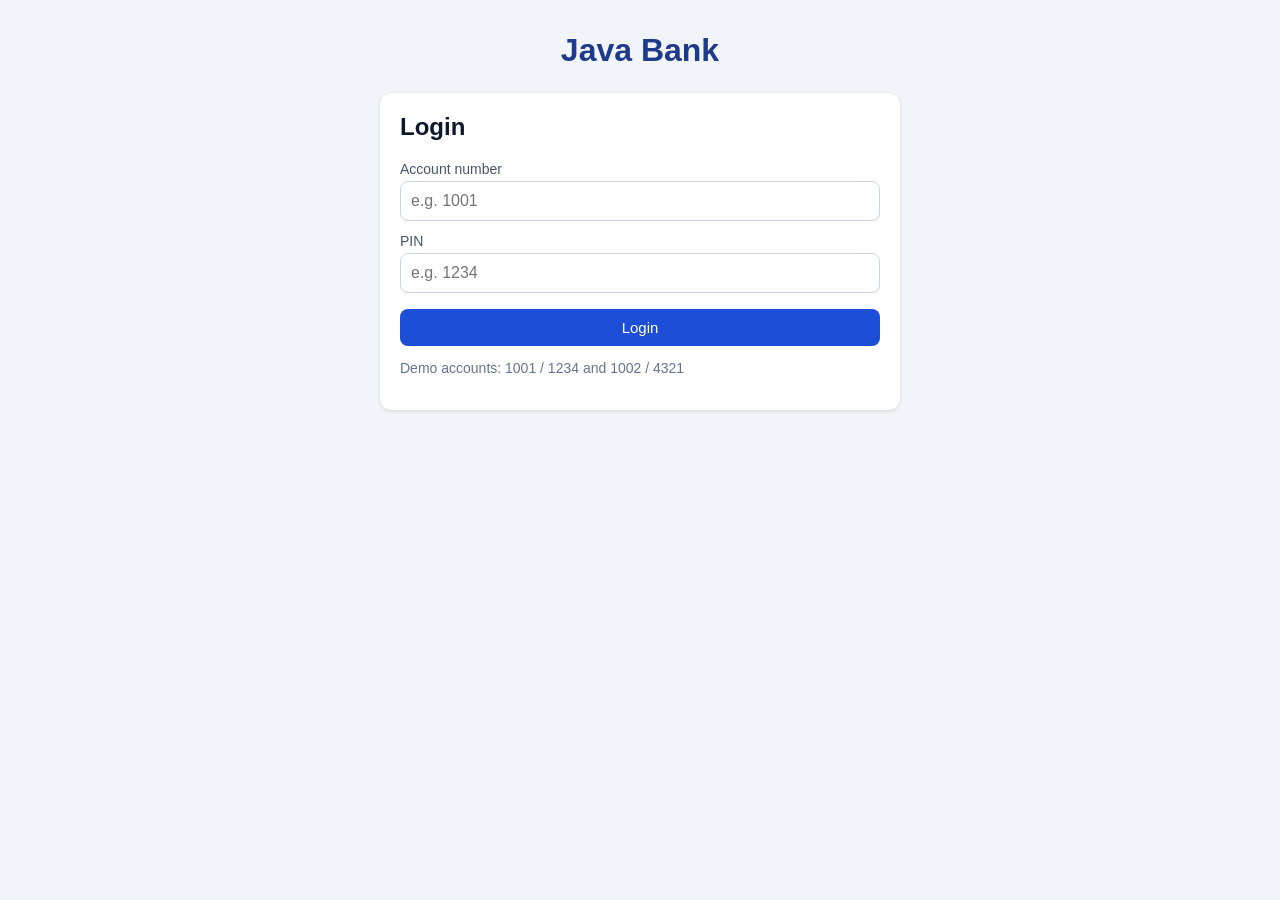
==== src/main/resources/static/index.html @ c12959ac "Add files via upload" ====
<!DOCTYPE html>
<html lang="en">
<head>
  <meta charset="UTF-8">
  <meta name="viewport" content="width=device-width, initial-scale=1">
  <title>Java Bank</title>
  <style>
    * { box-sizing: border-box; }
    body {
      margin: 0; min-height: 100vh; font-family: Segoe UI, Roboto, Arial, sans-serif;
      background: #f1f5f9; color: #0f172a; display: flex; justify-content: center; padding: 24px 16px;
    }
    .container { width: 100%; max-width: 520px; }
    h1 { text-align: center; color: #1e3a8a; margin: 8px 0 24px; }
    .card {
      background: #fff; border-radius: 12px; padding: 20px; margin-bottom: 16px;
      box-shadow: 0 1px 4px rgba(15, 23, 42, 0.12);
    }
    label { display: block; font-size: 14px; margin: 12px 0 4px; color: #475569; }
    input {
      width: 100%; padding: 10px; font-size: 16px; border: 1px solid #cbd5e1; border-radius: 8px;
    }
    button {
      padding: 10px 16px; font-size: 15px; border: 0; border-radius: 8px; cursor: pointer;
      background: #1d4ed8; color: #fff;
    }
    button:hover { background: #1e40af; }
    button.green { background: #15803d; }
    button.green:hover { background: #166534; }
    button.red { background: #b91c1c; }
    button.red:hover { background: #991b1b; }
    button.grey { background: #64748b; }
    button.full { width: 100%; margin-top: 16px; }
    .row { display: flex; gap: 8px; margin-top: 12px; }
    .row input { flex: 1; }
    .balance { font-size: 34px; font-weight: 600; color: #1e3a8a; margin: 4px 0 0; }
    .muted { color: #64748b; font-size: 14px; }
    .top { display: flex; justify-content: space-between; align-items: center; }
    .message { margin-top: 12px; padding: 10px; border-radius: 8px; font-size: 14px; display: none; }
    .message.ok { display: block; background: #dcfce7; color: #166534; }
    .message.err { display: block; background: #fee2e2; color: #991b1b; }
    table { width: 100%; border-collapse: collapse; font-size: 14px; }
    th, td { text-align: left; padding: 8px 4px; border-bottom: 1px solid #e2e8f0; }
    td.deposit { color: #15803d; font-weight: 600; }
    td.withdraw { color: #b91c1c; font-weight: 600; }
    .hidden { display: none; }
  </style>
</head>
<body>
  <div class="container">
    <h1>Java Bank</h1>

    <!-- Login screen -->
    <div id="loginView" class="card">
      <h2 style="margin-top:0">Login</h2>
      <label for="accNo">Account number</label>
      <input id="accNo" type="number" placeholder="e.g. 1001">
      <label for="pin">PIN</label>
      <input id="pin" type="password" placeholder="e.g. 1234">
      <button class="full" id="loginBtn">Login</button>
      <div id="loginMsg" class="message"></div>
      <p class="muted">Demo accounts: 1001 / 1234 and 1002 / 4321</p>
    </div>

    <!-- Dashboard screen -->
    <div id="dashView" class="hidden">
      <div class="card">
        <div class="top">
          <div>
            <div class="muted">Welcome,</div>
            <strong id="holderName"></strong>
            <span class="muted" id="accountLabel"></span>
          </div>
          <button class="grey" id="logoutBtn">Logout</button>
        </div>
        <div class="muted" style="margin-top:16px">Current balance</div>
        <div class="balance" id="balance"></div>
      </div>

      <div class="card">
        <h3 style="margin-top:0">Deposit / Withdraw</h3>
        <div class="row">
          <input id="amount" type="number" min="0" step="0.01" placeholder="Amount">
        </div>
        <div class="row">
          <button class="green" id="depositBtn" style="flex:1">Deposit</button>
          <button class="red" id="withdrawBtn" style="flex:1">Withdraw</button>
        </div>
        <div id="txMsg" class="message"></div>
      </div>

      <div class="card">
        <h3 style="margin-top:0">Transaction history</h3>
        <table>
          <thead>
            <tr><th>Date</th><th>Type</th><th>Amount</th><th>Balance</th></tr>
          </thead>
          <tbody id="historyBody"></tbody>
        </table>
        <p id="emptyMsg" class="muted hidden">No transactions yet.</p>
      </div>
    </div>
  </div>

  <script>
    // Keep the logged-in user in memory (a real app would use a token/session).
    let currentAccount = null;
    let currentPin = null;

    const $ = (id) => document.getElementById(id);

    function money(n) {
      return Number(n).toLocaleString('en-IN', { style: 'currency', currency: 'INR' });
    }

    function showMessage(el, text, ok) {
      el.textContent = text;
      el.className = 'message ' + (ok ? 'ok' : 'err');
    }

    // One helper for every API call: adds the PIN header and handles errors.
    async function api(path, options = {}) {
      const headers = { 'Content-Type': 'application/json' };
      if (currentPin !== null) headers['X-PIN'] = currentPin;
      const response = await fetch(path, { ...options, headers });
      let data = null;
      try { data = await response.json(); } catch (e) { /* no body */ }
      if (!response.ok) {
        throw new Error((data && data.error) || 'Something went wrong (' + response.status + ')');
      }
      return data;
    }

    async function login() {
      const accNo = $('accNo').value.trim();
      const pin = $('pin').value.trim();
      if (!accNo || !pin) {
        showMessage($('loginMsg'), 'Enter account number and PIN', false);
        return;
      }
      try {
        const account = await api('/api/login', {
          method: 'POST',
          body: JSON.stringify({ accountNumber: Number(accNo), pin: pin })
        });
        currentAccount = account;
        currentPin = pin;
        $('loginView').classList.add('hidden');
        $('dashView').classList.remove('hidden');
        $('loginMsg').className = 'message';
        renderAccount();
        await loadHistory();
      } catch (e) {
        showMessage($('loginMsg'), e.message, false);
      }
    }

    function renderAccount() {
      $('holderName').textContent = currentAccount.holderName;
      $('accountLabel').textContent = '(Acc #' + currentAccount.accountNumber + ')';
      $('balance').textContent = money(currentAccount.balance);
    }

    async function loadHistory() {
      const list = await api('/api/accounts/' + currentAccount.accountNumber + '/history');
      const body = $('historyBody');
      body.innerHTML = '';
      $('emptyMsg').classList.toggle('hidden', list.length > 0);
      list.forEach((t) => {
        const tr = document.createElement('tr');
        const cells = [
          new Date(t.createdAt).toLocaleString(),
          t.type,
          money(t.amount),
          money(t.balanceAfter)
        ];
        cells.forEach((text, i) => {
          const td = document.createElement('td');
          td.textContent = text; // textContent avoids HTML injection
          if (i === 1) td.className = t.type.toLowerCase();
          tr.appendChild(td);
        });
        body.appendChild(tr);
      });
    }

    async function transact(kind) {
      const amount = parseFloat($('amount').value);
      if (!(amount > 0)) {
        showMessage($('txMsg'), 'Enter an amount greater than 0', false);
        return;
      }
      try {
        const account = await api('/api/accounts/' + currentAccount.accountNumber + '/' + kind, {
          method: 'POST',
          body: JSON.stringify({ amount: amount })
        });
        currentAccount = account;
        renderAccount();
        await loadHistory();
        $('amount').value = '';
        showMessage($('txMsg'), (kind === 'deposit' ? 'Deposit' : 'Withdrawal') + ' successful', true);
      } catch (e) {
        showMessage($('txMsg'), e.message, false);
      }
    }

    function logout() {
      currentAccount = null;
      currentPin = null;
      $('pin').value = '';
      $('amount').value = '';
      $('txMsg').className = 'message';
      $('dashView').classList.add('hidden');
      $('loginView').classList.remove('hidden');
    }

    $('loginBtn').addEventListener('click', login);
    $('pin').addEventListener('keydown', (e) => { if (e.key === 'Enter') login(); });
    $('depositBtn').addEventListener('click', () => transact('deposit'));
    $('withdrawBtn').addEventListener('click', () => transact('withdraw'));
    $('logoutBtn').addEventListener('click', logout);
  </script>
</body>
</html>
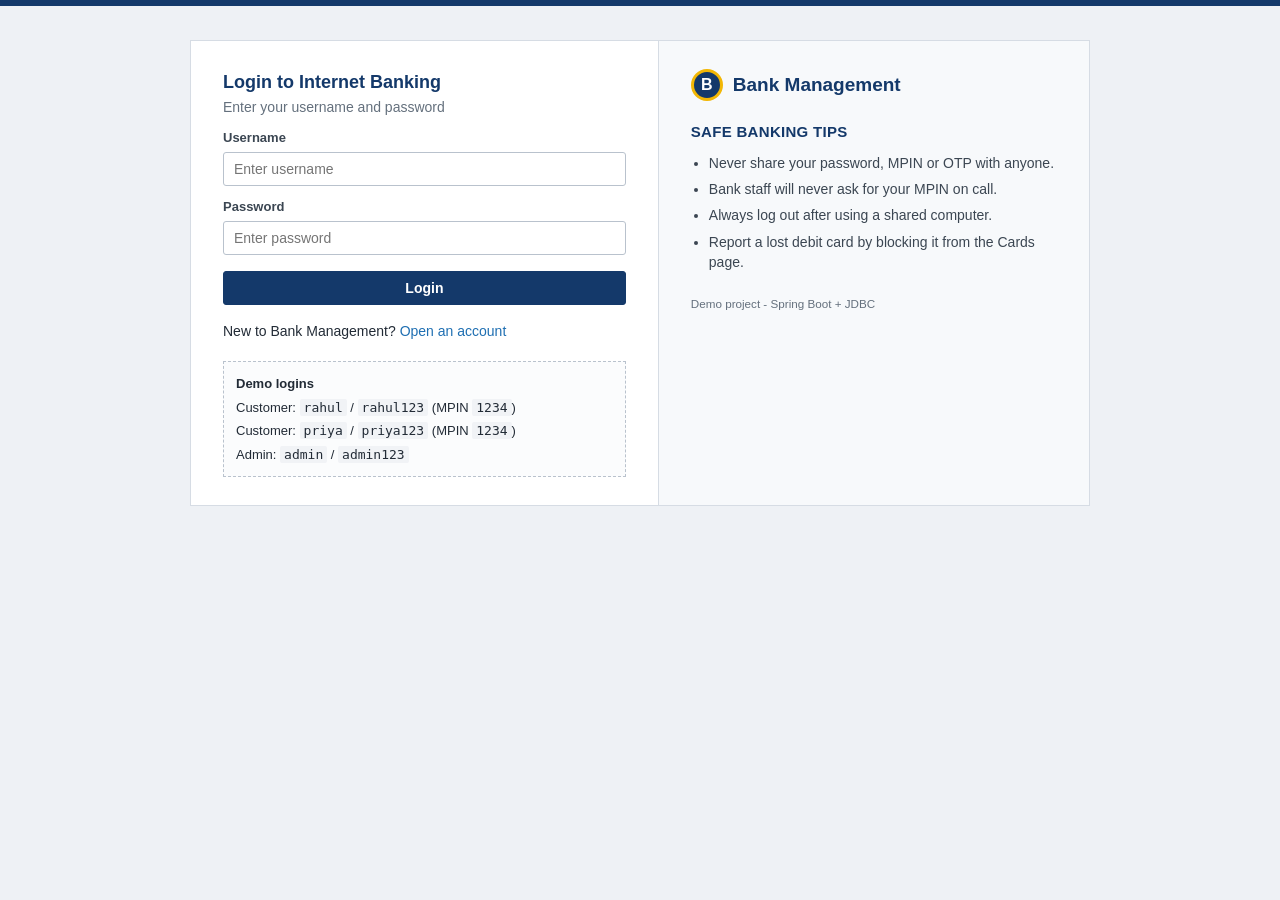
==== commit 466640c2: "Replace app with Bank Management System (Spring Boot + JDBC, netbanking UI) Co-Authored-By: Devin AI" ====
--- a/src/main/resources/static/index.html
+++ b/src/main/resources/static/index.html
@@ -1,225 +1,68 @@
 <!DOCTYPE html>
 <html lang="en">
 <head>
-  <meta charset="UTF-8">
-  <meta name="viewport" content="width=device-width, initial-scale=1">
-  <title>Java Bank</title>
-  <style>
-    * { box-sizing: border-box; }
-    body {
-      margin: 0; min-height: 100vh; font-family: Segoe UI, Roboto, Arial, sans-serif;
-      background: #f1f5f9; color: #0f172a; display: flex; justify-content: center; padding: 24px 16px;
-    }
-    .container { width: 100%; max-width: 520px; }
-    h1 { text-align: center; color: #1e3a8a; margin: 8px 0 24px; }
-    .card {
-      background: #fff; border-radius: 12px; padding: 20px; margin-bottom: 16px;
-      box-shadow: 0 1px 4px rgba(15, 23, 42, 0.12);
-    }
-    label { display: block; font-size: 14px; margin: 12px 0 4px; color: #475569; }
-    input {
-      width: 100%; padding: 10px; font-size: 16px; border: 1px solid #cbd5e1; border-radius: 8px;
-    }
-    button {
-      padding: 10px 16px; font-size: 15px; border: 0; border-radius: 8px; cursor: pointer;
-      background: #1d4ed8; color: #fff;
-    }
-    button:hover { background: #1e40af; }
-    button.green { background: #15803d; }
-    button.green:hover { background: #166534; }
-    button.red { background: #b91c1c; }
-    button.red:hover { background: #991b1b; }
-    button.grey { background: #64748b; }
-    button.full { width: 100%; margin-top: 16px; }
-    .row { display: flex; gap: 8px; margin-top: 12px; }
-    .row input { flex: 1; }
-    .balance { font-size: 34px; font-weight: 600; color: #1e3a8a; margin: 4px 0 0; }
-    .muted { color: #64748b; font-size: 14px; }
-    .top { display: flex; justify-content: space-between; align-items: center; }
-    .message { margin-top: 12px; padding: 10px; border-radius: 8px; font-size: 14px; display: none; }
-    .message.ok { display: block; background: #dcfce7; color: #166534; }
-    .message.err { display: block; background: #fee2e2; color: #991b1b; }
-    table { width: 100%; border-collapse: collapse; font-size: 14px; }
-    th, td { text-align: left; padding: 8px 4px; border-bottom: 1px solid #e2e8f0; }
-    td.deposit { color: #15803d; font-weight: 600; }
-    td.withdraw { color: #b91c1c; font-weight: 600; }
-    .hidden { display: none; }
-  </style>
+    <meta charset="UTF-8">
+    <meta name="viewport" content="width=device-width, initial-scale=1.0">
+    <title>Bank Management | Login</title>
+    <link href="https://cdn.jsdelivr.net/npm/bootstrap-icons@1.11.3/font/bootstrap-icons.min.css" rel="stylesheet">
+    <link rel="stylesheet" href="css/style.css">
 </head>
 <body>
-  <div class="container">
-    <h1>Java Bank</h1>
+<div class="auth-page">
+    <div class="auth-wrap">
+        <div class="auth-form">
+            <h2>Login to Internet Banking</h2>
+            <p class="muted">Enter your username and password</p>
 
-    <!-- Login screen -->
-    <div id="loginView" class="card">
-      <h2 style="margin-top:0">Login</h2>
-      <label for="accNo">Account number</label>
-      <input id="accNo" type="number" placeholder="e.g. 1001">
-      <label for="pin">PIN</label>
-      <input id="pin" type="password" placeholder="e.g. 1234">
-      <button class="full" id="loginBtn">Login</button>
-      <div id="loginMsg" class="message"></div>
-      <p class="muted">Demo accounts: 1001 / 1234 and 1002 / 4321</p>
+            <form id="loginForm">
+                <label>Username</label>
+                <input id="username" placeholder="Enter username" required>
+                <label>Password</label>
+                <input id="password" type="password" placeholder="Enter password" required>
+                <div class="form-actions">
+                    <button class="btn btn-block" type="submit">Login</button>
+                </div>
+            </form>
+            <p style="margin-top:16px">New to Bank Management? <a href="register.html">Open an account</a></p>
+
+            <div class="demo-box">
+                <b>Demo logins</b><br>
+                Customer: <code>rahul</code> / <code>rahul123</code> (MPIN <code>1234</code>)<br>
+                Customer: <code>priya</code> / <code>priya123</code> (MPIN <code>1234</code>)<br>
+                Admin: <code>admin</code> / <code>admin123</code>
+            </div>
+        </div>
+        <div class="auth-hero">
+            <div class="logo"><div class="logo-mark">B</div> Bank Management</div>
+            <h1>Safe banking tips</h1>
+            <ul>
+                <li>Never share your password, MPIN or OTP with anyone.</li>
+                <li>Bank staff will never ask for your MPIN on call.</li>
+                <li>Always log out after using a shared computer.</li>
+                <li>Report a lost debit card by blocking it from the Cards page.</li>
+            </ul>
+            <small>Demo project - Spring Boot + JDBC</small>
+        </div>
     </div>
+</div>
 
-    <!-- Dashboard screen -->
-    <div id="dashView" class="hidden">
-      <div class="card">
-        <div class="top">
-          <div>
-            <div class="muted">Welcome,</div>
-            <strong id="holderName"></strong>
-            <span class="muted" id="accountLabel"></span>
-          </div>
-          <button class="grey" id="logoutBtn">Logout</button>
-        </div>
-        <div class="muted" style="margin-top:16px">Current balance</div>
-        <div class="balance" id="balance"></div>
-      </div>
-
-      <div class="card">
-        <h3 style="margin-top:0">Deposit / Withdraw</h3>
-        <div class="row">
-          <input id="amount" type="number" min="0" step="0.01" placeholder="Amount">
-        </div>
-        <div class="row">
-          <button class="green" id="depositBtn" style="flex:1">Deposit</button>
-          <button class="red" id="withdrawBtn" style="flex:1">Withdraw</button>
-        </div>
-        <div id="txMsg" class="message"></div>
-      </div>
-
-      <div class="card">
-        <h3 style="margin-top:0">Transaction history</h3>
-        <table>
-          <thead>
-            <tr><th>Date</th><th>Type</th><th>Amount</th><th>Balance</th></tr>
-          </thead>
-          <tbody id="historyBody"></tbody>
-        </table>
-        <p id="emptyMsg" class="muted hidden">No transactions yet.</p>
-      </div>
-    </div>
-  </div>
-
-  <script>
-    // Keep the logged-in user in memory (a real app would use a token/session).
-    let currentAccount = null;
-    let currentPin = null;
-
-    const $ = (id) => document.getElementById(id);
-
-    function money(n) {
-      return Number(n).toLocaleString('en-IN', { style: 'currency', currency: 'INR' });
-    }
-
-    function showMessage(el, text, ok) {
-      el.textContent = text;
-      el.className = 'message ' + (ok ? 'ok' : 'err');
-    }
-
-    // One helper for every API call: adds the PIN header and handles errors.
-    async function api(path, options = {}) {
-      const headers = { 'Content-Type': 'application/json' };
-      if (currentPin !== null) headers['X-PIN'] = currentPin;
-      const response = await fetch(path, { ...options, headers });
-      let data = null;
-      try { data = await response.json(); } catch (e) { /* no body */ }
-      if (!response.ok) {
-        throw new Error((data && data.error) || 'Something went wrong (' + response.status + ')');
-      }
-      return data;
-    }
-
-    async function login() {
-      const accNo = $('accNo').value.trim();
-      const pin = $('pin').value.trim();
-      if (!accNo || !pin) {
-        showMessage($('loginMsg'), 'Enter account number and PIN', false);
-        return;
-      }
-      try {
-        const account = await api('/api/login', {
-          method: 'POST',
-          body: JSON.stringify({ accountNumber: Number(accNo), pin: pin })
-        });
-        currentAccount = account;
-        currentPin = pin;
-        $('loginView').classList.add('hidden');
-        $('dashView').classList.remove('hidden');
-        $('loginMsg').className = 'message';
-        renderAccount();
-        await loadHistory();
-      } catch (e) {
-        showMessage($('loginMsg'), e.message, false);
-      }
-    }
-
-    function renderAccount() {
-      $('holderName').textContent = currentAccount.holderName;
-      $('accountLabel').textContent = '(Acc #' + currentAccount.accountNumber + ')';
-      $('balance').textContent = money(currentAccount.balance);
-    }
-
-    async function loadHistory() {
-      const list = await api('/api/accounts/' + currentAccount.accountNumber + '/history');
-      const body = $('historyBody');
-      body.innerHTML = '';
-      $('emptyMsg').classList.toggle('hidden', list.length > 0);
-      list.forEach((t) => {
-        const tr = document.createElement('tr');
-        const cells = [
-          new Date(t.createdAt).toLocaleString(),
-          t.type,
-          money(t.amount),
-          money(t.balanceAfter)
-        ];
-        cells.forEach((text, i) => {
-          const td = document.createElement('td');
-          td.textContent = text; // textContent avoids HTML injection
-          if (i === 1) td.className = t.type.toLowerCase();
-          tr.appendChild(td);
-        });
-        body.appendChild(tr);
-      });
-    }
-
-    async function transact(kind) {
-      const amount = parseFloat($('amount').value);
-      if (!(amount > 0)) {
-        showMessage($('txMsg'), 'Enter an amount greater than 0', false);
-        return;
-      }
-      try {
-        const account = await api('/api/accounts/' + currentAccount.accountNumber + '/' + kind, {
-          method: 'POST',
-          body: JSON.stringify({ amount: amount })
-        });
-        currentAccount = account;
-        renderAccount();
-        await loadHistory();
-        $('amount').value = '';
-        showMessage($('txMsg'), (kind === 'deposit' ? 'Deposit' : 'Withdrawal') + ' successful', true);
-      } catch (e) {
-        showMessage($('txMsg'), e.message, false);
-      }
-    }
-
-    function logout() {
-      currentAccount = null;
-      currentPin = null;
-      $('pin').value = '';
-      $('amount').value = '';
-      $('txMsg').className = 'message';
-      $('dashView').classList.add('hidden');
-      $('loginView').classList.remove('hidden');
-    }
-
-    $('loginBtn').addEventListener('click', login);
-    $('pin').addEventListener('keydown', (e) => { if (e.key === 'Enter') login(); });
-    $('depositBtn').addEventListener('click', () => transact('deposit'));
-    $('withdrawBtn').addEventListener('click', () => transact('withdraw'));
-    $('logoutBtn').addEventListener('click', logout);
-  </script>
+<script src="js/api.js"></script>
+<script>
+    document.getElementById("loginForm").addEventListener("submit", async (e) => {
+        e.preventDefault();   // stop the browser from reloading the page
+        try {
+            const data = await api("POST", "/api/auth/login", {
+                username: document.getElementById("username").value.trim(),
+                password: document.getElementById("password").value
+            });
+            localStorage.setItem("token", data.token);
+            localStorage.setItem("role", data.role);
+            localStorage.setItem("fullName", data.fullName);
+            window.location.href = data.role === "ADMIN" ? "admin.html" : "dashboard.html";
+        } catch (err) {
+            toast(err.message, "error");
+        }
+    });
+</script>
 </body>
 </html>
--- a/src/main/resources/static/css/style.css
+++ b/src/main/resources/static/css/style.css
@@ -0,0 +1,219 @@
+/* ===== Bank Management - stylesheet =====
+   Flat, simple netbanking look: navy header, white panels, thin borders. */
+:root {
+    --navy: #14396a;
+    --navy-dark: #0d2a50;
+    --blue: #1f6fb2;
+    --bg: #eef1f5;
+    --panel: #ffffff;
+    --border: #d6dce4;
+    --text: #222b36;
+    --muted: #64707d;
+    --green: #1e7e34;
+    --red: #c62828;
+    --amber: #b26a00;
+}
+
+* { box-sizing: border-box; margin: 0; padding: 0; }
+body { font-family: "Segoe UI", Roboto, Arial, sans-serif; background: var(--bg); color: var(--text); font-size: 14px; line-height: 1.45; }
+a { color: var(--blue); text-decoration: none; }
+a:hover { text-decoration: underline; }
+h2 { font-size: 18px; font-weight: 600; margin-bottom: 14px; color: var(--navy); }
+h3 { font-size: 14px; font-weight: 600; margin-bottom: 12px; color: var(--navy); text-transform: uppercase; letter-spacing: .3px; }
+code { background: #f1f3f6; padding: 1px 4px; border-radius: 2px; }
+.muted { color: var(--muted); }
+.hidden { display: none !important; }
+.credit { color: var(--green); font-weight: 600; }
+.debit { color: var(--red); font-weight: 600; }
+
+/* ---------- Buttons & forms ---------- */
+.btn {
+    border: 1px solid var(--navy); border-radius: 3px; padding: 8px 16px; font-size: 14px; font-weight: 600;
+    cursor: pointer; background: var(--navy); color: #fff; font-family: inherit;
+}
+.btn:hover { background: var(--navy-dark); }
+.btn:disabled { opacity: .55; cursor: not-allowed; }
+.btn-outline { background: #fff; color: var(--navy); }
+.btn-outline:hover { background: #f1f4f8; }
+.btn-accent { background: var(--blue); border-color: var(--blue); }
+.btn-red { background: var(--red); border-color: var(--red); }
+.btn-red:hover { background: #a31f1f; }
+.btn-green { background: var(--green); border-color: var(--green); }
+.btn-green:hover { background: #17652a; }
+.btn-sm { padding: 4px 10px; font-size: 12px; }
+.btn-block { width: 100%; }
+
+label { display: block; font-size: 13px; font-weight: 600; color: #3b4652; margin: 12px 0 4px; }
+input, select {
+    width: 100%; padding: 8px 10px; border: 1px solid #b9c2cd; border-radius: 3px; font-size: 14px;
+    font-family: inherit; background: #fff; outline: none;
+}
+input:focus, select:focus { border-color: var(--blue); box-shadow: 0 0 0 2px rgba(31, 111, 178, .15); }
+.row { display: flex; gap: 12px; }
+.row > * { flex: 1; }
+.form-actions { margin-top: 16px; display: flex; gap: 10px; }
+
+/* ---------- Auth pages (login / register) ---------- */
+.auth-page { min-height: 100vh; display: flex; flex-direction: column; align-items: center; padding: 40px 16px; }
+.auth-page::before {
+    content: ""; position: fixed; top: 0; left: 0; right: 0; height: 6px; background: var(--navy);
+}
+.auth-wrap { display: flex; max-width: 900px; width: 100%; background: #fff; border: 1px solid var(--border); }
+.auth-form { flex: 1.1; padding: 28px 32px; }
+.auth-form h2 { margin-bottom: 2px; }
+.auth-hero { flex: 1; padding: 28px 32px; background: #f7f9fb; border-left: 1px solid var(--border); }
+.auth-hero .logo { color: var(--navy); margin-bottom: 20px; }
+.auth-hero h1 { font-size: 15px; color: var(--navy); margin: 0 0 8px; text-transform: uppercase; letter-spacing: .3px; }
+.auth-hero p { color: var(--muted); }
+.auth-hero ul { margin: 10px 0 0 18px; }
+.auth-hero li { margin: 6px 0; color: #3b4652; }
+.auth-hero li i { display: none; }
+.auth-hero small { display: block; margin-top: 24px; color: var(--muted); }
+.demo-box { margin-top: 20px; border: 1px dashed #b9c2cd; background: #fbfcfd; padding: 10px 12px; font-size: 13px; line-height: 1.8; }
+.logo { display: flex; align-items: center; gap: 10px; font-weight: 700; font-size: 19px; }
+.logo-mark {
+    width: 32px; height: 32px; border-radius: 50%; display: grid; place-items: center; font-size: 16px;
+    background: #fff; color: var(--navy); border: 3px solid #f2b705; font-weight: 800;
+}
+.auth-hero .logo-mark { background: var(--navy); color: #fff; }
+
+/* ---------- App layout (dashboard / admin) ---------- */
+.topbar {
+    position: sticky; top: 0; z-index: 10; height: 56px; padding: 0 20px; color: #fff;
+    display: flex; align-items: center; justify-content: space-between;
+    background: var(--navy); border-bottom: 3px solid #f2b705;
+}
+.topbar .right { display: flex; align-items: center; gap: 14px; font-size: 13px; }
+.topbar .icon-btn { background: transparent; color: #fff; border: 1px solid rgba(255,255,255,.5); border-radius: 3px; padding: 5px 10px; cursor: pointer; font-size: 13px; }
+.topbar .icon-btn:hover { background: rgba(255,255,255,.1); }
+.menu-toggle { display: none; }
+
+.layout { display: flex; }
+.sidebar {
+    width: 220px; min-height: calc(100vh - 56px); background: #fff; border-right: 1px solid var(--border);
+    position: sticky; top: 56px; align-self: flex-start;
+}
+.nav-item {
+    display: flex; align-items: center; gap: 10px; padding: 10px 16px; border-bottom: 1px solid #edf0f3;
+    border-left: 3px solid transparent; color: var(--text); cursor: pointer;
+}
+.nav-item i { font-size: 15px; color: var(--muted); }
+.nav-item:hover { background: #f4f6f9; }
+.nav-item.active { border-left-color: var(--navy); background: #e8eef6; color: var(--navy); font-weight: 600; }
+.nav-item.active i { color: var(--navy); }
+.main { flex: 1; padding: 20px 24px; max-width: 1100px; }
+
+.card { background: var(--panel); border: 1px solid var(--border); padding: 16px 18px; margin-bottom: 16px; }
+.grid-2 { display: grid; grid-template-columns: 1fr 1fr; gap: 16px; }
+.grid-4 { display: grid; grid-template-columns: repeat(4, 1fr); gap: 12px; }
+
+/* ---------- Account summary ---------- */
+.balance-card {
+    background: #fff; border: 1px solid var(--border); border-top: 4px solid var(--navy);
+    padding: 16px 18px; margin-bottom: 16px;
+}
+.balance-card .label { color: var(--muted); font-size: 12px; font-weight: 600; letter-spacing: .4px; }
+.balance-card .amount { font-size: 26px; font-weight: 700; color: var(--navy); margin: 4px 0 14px; display: flex; align-items: center; gap: 10px; }
+.balance-card .amount button { background: #fff; border: 1px solid var(--border); color: var(--navy); border-radius: 3px; padding: 2px 8px; cursor: pointer; font-size: 14px; }
+.balance-card .meta { display: flex; gap: 0; flex-wrap: wrap; font-size: 12px; color: var(--muted); border-top: 1px solid #edf0f3; padding-top: 12px; }
+.balance-card .meta > div { padding-right: 28px; margin-right: 28px; border-right: 1px solid #edf0f3; }
+.balance-card .meta > div:last-child { border-right: none; }
+.balance-card .meta b { display: block; font-size: 14px; color: var(--text); margin-top: 2px; }
+.badge { display: inline-block; padding: 1px 8px; border-radius: 2px; font-size: 11px; font-weight: 600; border: 1px solid; }
+.badge-green { background: #eaf6ec; color: var(--green); }
+.badge-red { background: #fdecec; color: var(--red); }
+.badge-yellow { background: #fff6e5; color: var(--amber); }
+.badge-grey { background: #f2f2f2; color: #666; }
+
+/* ---------- Quick links ---------- */
+.tiles { display: grid; grid-template-columns: repeat(auto-fill, minmax(120px, 1fr)); border-top: 1px solid var(--border); border-left: 1px solid var(--border); }
+.tile {
+    background: #fff; padding: 14px 8px; text-align: center; cursor: pointer;
+    border-right: 1px solid var(--border); border-bottom: 1px solid var(--border);
+}
+.tile:hover { background: #f4f7fb; }
+.tile i { font-size: 22px; color: var(--navy); display: block; margin-bottom: 6px; }
+.tile span { display: block; font-size: 13px; }
+.tile.selected { background: #e8eef6; box-shadow: inset 0 -3px 0 var(--navy); }
+
+/* ---------- Lists & tables ---------- */
+.txn { display: flex; align-items: center; gap: 12px; padding: 10px 0; border-bottom: 1px solid #edf0f3; }
+.txn:last-child { border-bottom: none; }
+.txn .ico { width: 32px; height: 32px; display: grid; place-items: center; font-size: 15px; border: 1px solid var(--border); border-radius: 50%; }
+.txn .ico.credit { color: var(--green); }
+.txn .ico.debit { color: var(--red); }
+.txn .info { flex: 1; }
+.txn .info small { color: var(--muted); font-size: 12px; }
+.txn .amt { text-align: right; }
+.txn .amt small { display: block; color: var(--muted); font-weight: 400; font-size: 11px; }
+
+table { width: 100%; border-collapse: collapse; font-size: 13px; }
+th { text-align: left; background: #f1f4f8; color: #3b4652; font-weight: 600; padding: 8px; border: 1px solid var(--border); }
+td { padding: 8px; border: 1px solid #e3e8ee; vertical-align: middle; }
+tbody tr:nth-child(even) td { background: #fafbfc; }
+.table-wrap { overflow-x: auto; }
+.empty { text-align: center; color: var(--muted); padding: 20px; }
+
+.chips { display: flex; gap: 6px; flex-wrap: wrap; margin-top: 6px; }
+.chip { border: 1px solid #b9c2cd; color: var(--navy); background: #fff; border-radius: 3px; padding: 4px 10px; font-size: 12px; cursor: pointer; }
+.chip:hover { background: #e8eef6; }
+.payee-box { margin-top: 8px; padding: 8px 10px; border: 1px solid #b7dfc0; background: #eaf6ec; color: var(--green); font-weight: 600; }
+
+/* ---------- Debit card ---------- */
+.debit-card {
+    width: 340px; max-width: 100%; height: 200px; border-radius: 12px; padding: 20px; color: #fff;
+    background: var(--navy-dark); display: flex; flex-direction: column; justify-content: space-between;
+}
+.debit-card .logo { color: #fff; }
+.debit-card.blocked { background: #6b7480; }
+.debit-card .chip-img { width: 42px; height: 30px; border-radius: 5px; background: #d4b25a; }
+.debit-card .number { font-size: 19px; letter-spacing: 3px; font-family: Consolas, monospace; }
+.debit-card .bottom { display: flex; justify-content: space-between; font-size: 12px; text-transform: uppercase; }
+
+/* ---------- Modal ---------- */
+.modal-bg { position: fixed; inset: 0; background: rgba(0, 0, 0, .45); display: flex; align-items: center; justify-content: center; z-index: 100; padding: 16px; }
+.modal { background: #fff; border: 1px solid var(--border); border-top: 4px solid var(--navy); padding: 22px; width: 380px; max-width: 100%; text-align: center; }
+.modal h3 { font-size: 15px; text-transform: none; letter-spacing: 0; }
+.pin-input { text-align: center; font-size: 24px; letter-spacing: 14px; margin-top: 12px; }
+.success-icon { width: 56px; height: 56px; border-radius: 50%; border: 3px solid var(--green); color: var(--green); display: inline-grid; place-items: center; font-size: 28px; margin-bottom: 8px; }
+.receipt-amount { font-size: 26px; font-weight: 700; margin: 6px 0; color: var(--navy); }
+.receipt-rows { text-align: left; border: 1px solid var(--border); padding: 8px 12px; margin: 14px 0; font-size: 13px; }
+.receipt-rows div { display: flex; justify-content: space-between; padding: 5px 0; border-bottom: 1px dashed #e3e8ee; }
+.receipt-rows div:last-child { border-bottom: none; }
+
+/* ---------- Toast message ---------- */
+#toast {
+    position: fixed; top: 70px; right: 20px; z-index: 200; max-width: 360px;
+    background: #fff; color: var(--text); padding: 10px 14px; border: 1px solid var(--border); border-left: 4px solid var(--navy);
+    box-shadow: 0 2px 8px rgba(0,0,0,.12); opacity: 0; pointer-events: none; transition: opacity .2s;
+}
+#toast.show { opacity: 1; }
+#toast.error { border-left-color: var(--red); color: var(--red); }
+#toast.success { border-left-color: var(--green); color: var(--green); }
+
+/* ---------- Admin ---------- */
+.stat { padding: 14px 16px; background: #fff; border: 1px solid var(--border); border-left: 4px solid var(--navy); }
+.stat .num { font-size: 22px; font-weight: 700; color: var(--navy); margin-top: 4px; }
+.tabs { display: flex; margin-bottom: -1px; flex-wrap: wrap; }
+.tab { padding: 8px 16px; background: #f1f4f8; cursor: pointer; border: 1px solid var(--border); margin-right: -1px; color: #3b4652; }
+.tab.active { background: #fff; border-bottom-color: #fff; border-top: 3px solid var(--navy); color: var(--navy); font-weight: 600; }
+
+/* ---------- Print: only the statement ---------- */
+@media print {
+    .topbar, .sidebar, .no-print { display: none !important; }
+    .main { padding: 0; }
+    .card { border: none; }
+}
+
+/* ---------- Mobile ---------- */
+@media (max-width: 860px) {
+    .auth-wrap { flex-direction: column; }
+    .auth-hero { border-left: none; border-top: 1px solid var(--border); }
+    .menu-toggle { display: inline-block; }
+    .sidebar { position: fixed; left: -240px; top: 56px; z-index: 20; transition: left .2s; }
+    .sidebar.open { left: 0; box-shadow: 2px 0 8px rgba(0,0,0,.15); }
+    .grid-2, .grid-4 { grid-template-columns: 1fr; }
+    .main { padding: 14px; }
+    .row { flex-direction: column; gap: 0; }
+    .balance-card .meta > div { border-right: none; margin-right: 0; padding: 4px 16px 4px 0; }
+}
